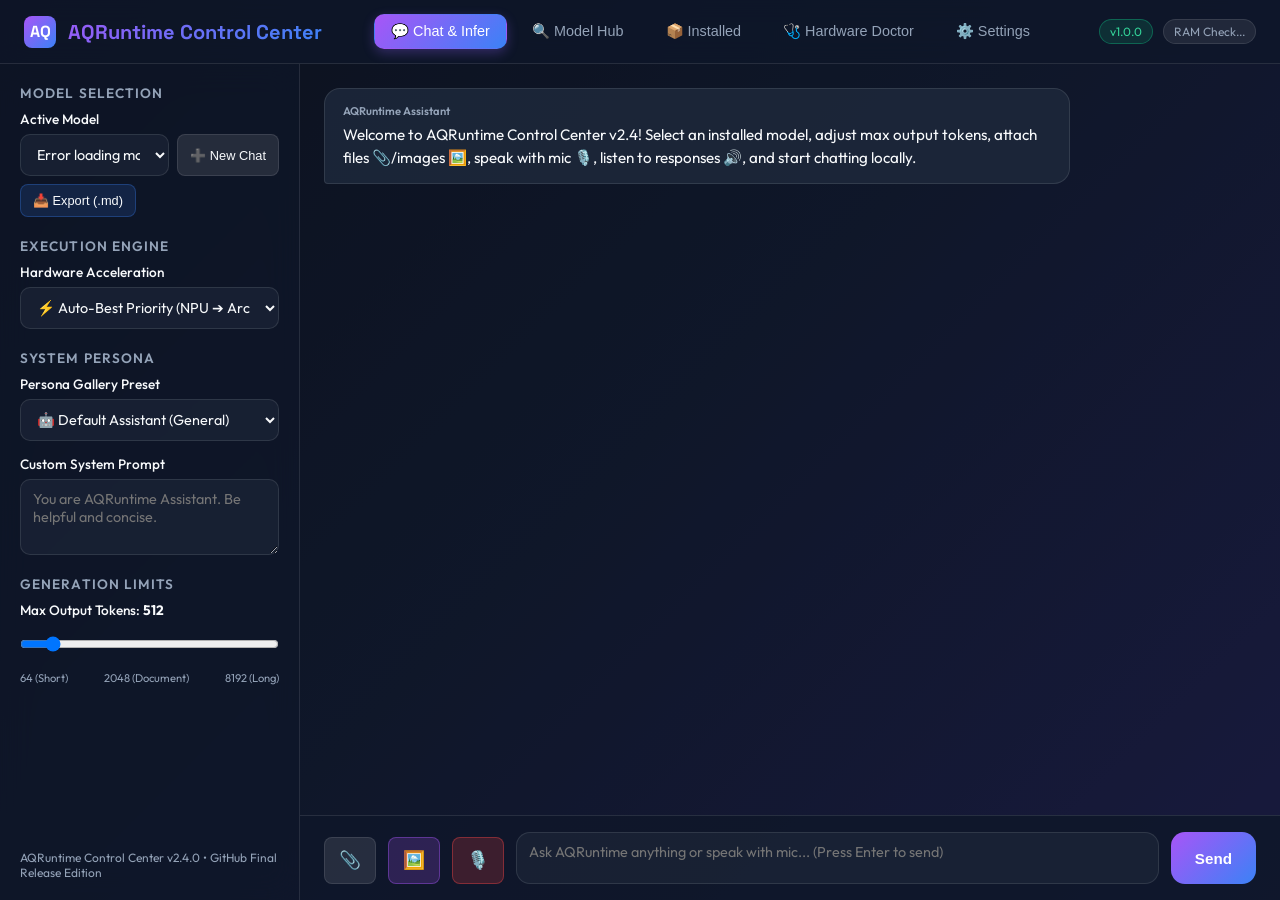
==== src/aqruntime/server/ui/index.html @ 5f4ec29d "AQRuntime v2.4.0 (GitHub Release Edition): Open-source local AI runtime engine" ====
<!DOCTYPE html>
<html lang="en">
<head>
  <meta charset="UTF-8">
  <meta name="viewport" content="width=device-width, initial-scale=1.0">
  <title>AQRuntime Control Center</title>
  <link rel="preconnect" href="https://fonts.googleapis.com">
  <link rel="preconnect" href="https://fonts.gstatic.com" crossorigin>
  <link href="https://fonts.googleapis.com/css2?family=Outfit:wght@300;400;500;600;700&family=Space+Grotesk:wght@500;700&display=swap" rel="stylesheet">
  <style>
    :root {
      --bg-gradient: linear-gradient(135deg, #090d16 0%, #0f172a 50%, #1e1b4b 100%);
      --glass-bg: rgba(15, 23, 42, 0.75);
      --glass-border: rgba(255, 255, 255, 0.1);
      --glass-hover: rgba(255, 255, 255, 0.15);
      --accent-purple: #8b5cf6;
      --accent-cyan: #06b6d4;
      --accent-gradient: linear-gradient(135deg, #a855f7 0%, #3b82f6 100%);
      --text-main: #f8fafc;
      --text-muted: #94a3b8;
      --user-msg-bg: linear-gradient(135deg, #4f46e5 0%, #7c3aed 100%);
      --bot-msg-bg: rgba(30, 41, 59, 0.85);
      --success-green: #10b981;
      --card-bg: rgba(30, 41, 59, 0.5);
    }

    * { box-sizing: border-box; margin: 0; padding: 0; }
    body {
      font-family: 'Outfit', sans-serif;
      background: var(--bg-gradient);
      color: var(--text-main);
      height: 100vh;
      display: flex;
      flex-direction: column;
      overflow: hidden;
    }

    /* Top Bar Header */
    header {
      height: 64px;
      padding: 0 24px;
      background: rgba(15, 23, 42, 0.85);
      backdrop-filter: blur(12px);
      border-bottom: 1px solid var(--glass-border);
      display: flex;
      align-items: center;
      justify-content: space-between;
      z-index: 100;
      flex-shrink: 0;
    }
    .brand {
      display: flex;
      align-items: center;
      gap: 12px;
      font-family: 'Space Grotesk', sans-serif;
      font-size: 1.25rem;
      font-weight: 700;
      background: var(--accent-gradient);
      -webkit-background-clip: text;
      -webkit-text-fill-color: transparent;
    }
    .brand-icon {
      width: 32px;
      height: 32px;
      background: var(--accent-gradient);
      border-radius: 8px;
      display: flex;
      align-items: center;
      justify-content: center;
      color: white;
      font-size: 16px;
      font-weight: bold;
      -webkit-text-fill-color: initial;
    }
    .nav-tabs {
      display: flex;
      gap: 8px;
    }
    .tab-btn {
      background: transparent;
      border: 1px solid transparent;
      color: var(--text-muted);
      padding: 8px 16px;
      border-radius: 10px;
      font-size: 0.9rem;
      font-weight: 500;
      cursor: pointer;
      transition: all 0.2s;
    }
    .tab-btn:hover {
      color: var(--text-main);
      background: rgba(255, 255, 255, 0.05);
    }
    .tab-btn.active {
      background: var(--accent-gradient);
      color: white;
      box-shadow: 0 4px 12px rgba(139, 92, 246, 0.3);
    }

    .header-badges {
      display: flex;
      align-items: center;
      gap: 10px;
    }
    .badge {
      font-size: 0.75rem;
      padding: 4px 10px;
      border-radius: 999px;
      background: rgba(255, 255, 255, 0.08);
      border: 1px solid var(--glass-border);
      color: var(--text-muted);
    }
    .badge-status {
      background: rgba(16, 185, 129, 0.15);
      border-color: rgba(16, 185, 129, 0.4);
      color: #34d399;
    }

    /* Main Container */
    .app-body {
      flex: 1 1 0;
      height: 0;
      min-height: 0;
      display: flex;
    }

    .tab-content {
      display: none;
      flex: 1 1 0;
      height: 100%;
      min-height: 0;
      width: 100%;
    }
    .tab-content.active {
      display: flex;
    }

    /* Tab 1: Chat Layout */
    .chat-layout {
      display: flex;
      width: 100%;
      height: 100%;
      min-height: 0;
    }
    aside {
      width: 300px;
      background: var(--glass-bg);
      backdrop-filter: blur(16px);
      border-right: 1px solid var(--glass-border);
      display: flex;
      flex-direction: column;
      gap: 20px;
      padding: 20px;
      overflow-y: auto;
      flex-shrink: 0;
    }
    .panel-title {
      font-size: 0.85rem;
      text-transform: uppercase;
      letter-spacing: 0.08em;
      color: var(--text-muted);
      font-weight: 600;
      margin-bottom: 8px;
    }
    .form-group {
      display: flex;
      flex-direction: column;
      gap: 6px;
    }
    label { font-size: 0.85rem; color: var(--text-main); font-weight: 500; }
    select, textarea, input {
      width: 100%;
      background: rgba(30, 41, 59, 0.6);
      border: 1px solid var(--glass-border);
      border-radius: 10px;
      padding: 10px 12px;
      color: var(--text-main);
      font-family: inherit;
      font-size: 0.9rem;
      outline: none;
      transition: all 0.2s;
    }
    select:focus, textarea:focus, input:focus {
      border-color: var(--accent-purple);
      box-shadow: 0 0 0 2px rgba(139, 92, 246, 0.25);
    }

    main {
      flex: 1 1 0;
      height: 100%;
      min-height: 0;
      display: flex;
      flex-direction: column;
      background: rgba(15, 23, 42, 0.4);
    }

    /* CRITICAL FIX FOR CHAT SCROLLING */
    .chat-messages {
      flex: 1 1 0;
      height: 0;
      min-height: 0;
      padding: 24px;
      overflow-y: auto;
      display: flex;
      flex-direction: column;
      gap: 16px;
    }
    .message {
      max-width: 80%;
      padding: 14px 18px;
      border-radius: 16px;
      line-height: 1.5;
      font-size: 0.95rem;
      animation: fadeIn 0.3s ease-out;
      word-break: break-word;
    }
    @keyframes fadeIn { from { opacity: 0; transform: translateY(6px); } to { opacity: 1; transform: translateY(0); } }
    .message.user {
      align-self: flex-end;
      background: var(--user-msg-bg);
      color: white;
      border-bottom-right-radius: 4px;
    }
    .message.assistant {
      align-self: flex-start;
      background: var(--bot-msg-bg);
      border: 1px solid var(--glass-border);
      border-bottom-left-radius: 4px;
    }
    .message-meta {
      font-size: 0.7rem;
      color: var(--text-muted);
      margin-bottom: 4px;
      font-weight: 600;
    }

    .chat-input-area {
      padding: 16px 24px;
      background: rgba(15, 23, 42, 0.85);
      border-top: 1px solid var(--glass-border);
      display: flex;
      gap: 12px;
      align-items: flex-end;
      flex-shrink: 0;
    }
    .chat-input-area textarea {
      resize: none;
      height: 52px;
      border-radius: 14px;
    }
    .btn-send {
      height: 52px;
      padding: 0 24px;
      background: var(--accent-gradient);
      border: none;
      border-radius: 14px;
      color: white;
      font-weight: 600;
      font-size: 0.95rem;
      cursor: pointer;
      transition: transform 0.15s, opacity 0.15s;
    }
    .btn-send:hover { opacity: 0.9; transform: translateY(-1px); }
    .btn-send:disabled { opacity: 0.5; cursor: not-allowed; }

    /* Generic Tab View Container */
    .view-container {
      flex: 1;
      padding: 28px;
      overflow-y: auto;
      display: flex;
      flex-direction: column;
      gap: 20px;
    }
    .view-title {
      font-size: 1.4rem;
      font-weight: 700;
      font-family: 'Space Grotesk', sans-serif;
    }
    .view-subtitle {
      font-size: 0.9rem;
      color: var(--text-muted);
    }

    /* Grid Layouts */
    .cards-grid {
      display: grid;
      grid-template-columns: repeat(auto-fill, minmax(320px, 1fr));
      gap: 16px;
    }
    .card {
      background: var(--card-bg);
      border: 1px solid var(--glass-border);
      border-radius: 14px;
      padding: 18px;
      display: flex;
      flex-direction: column;
      gap: 10px;
    }
    .card-title {
      font-size: 1.05rem;
      font-weight: 600;
      color: var(--text-main);
    }
    .card-desc {
      font-size: 0.85rem;
      color: var(--text-muted);
      line-height: 1.4;
    }
    .card-meta {
      display: flex;
      justify-content: space-between;
      align-items: center;
      margin-top: auto;
      font-size: 0.8rem;
    }
    .btn-action {
      background: rgba(255, 255, 255, 0.1);
      border: 1px solid var(--glass-border);
      color: var(--text-main);
      padding: 8px 14px;
      border-radius: 8px;
      cursor: pointer;
      font-size: 0.85rem;
      font-weight: 500;
      transition: all 0.2s;
    }
    .btn-action:hover {
      background: var(--accent-gradient);
      color: white;
    }
    .btn-danger {
      background: rgba(244, 63, 94, 0.15);
      border-color: rgba(244, 63, 94, 0.3);
      color: #f43f5e;
    }
    .btn-danger:hover {
      background: #f43f5e;
      color: white;
    }

    .typing-indicator {
      display: none;
      align-self: flex-start;
      font-size: 0.85rem;
      color: var(--text-muted);
      padding: 8px 12px;
    }
  </style>
</head>
<body>
  <header>
    <div class="brand">
      <div class="brand-icon">AQ</div>
      <span>AQRuntime Control Center</span>
    </div>

    <div class="nav-tabs">
      <button class="tab-btn active" onclick="switchTab('chat')">💬 Chat & Infer</button>
      <button class="tab-btn" onclick="switchTab('hub')">🔍 Model Hub</button>
      <button class="tab-btn" onclick="switchTab('installed')">📦 Installed</button>
      <button class="tab-btn" onclick="switchTab('doctor')">🩺 Hardware Doctor</button>
      <button class="tab-btn" onclick="switchTab('settings')">⚙️ Settings</button>
    </div>

    <div class="header-badges">
      <span class="badge badge-status">v1.0.0</span>
      <span class="badge" id="hw-badge">RAM Check...</span>
    </div>
  </header>

  <div class="app-body">
    <!-- TAB 1: CHAT -->
    <div class="tab-content active" id="tab-chat">
      <div class="chat-layout">
        <aside>
          <div>
            <div class="panel-title">Model Selection</div>
            <div class="form-group">
              <label for="model-select">Active Model</label>
              <div style="display: flex; gap: 8px; flex-wrap: wrap;">
                <select id="model-select" style="flex: 1; min-width: 140px;">
                  <option value="">Loading installed models...</option>
                </select>
                <button class="btn-action" style="padding: 8px 12px; font-size: 0.8rem;" title="Start Fresh Chat" onclick="startNewChat()">➕ New Chat</button>
                <button class="btn-action" style="padding: 8px 12px; font-size: 0.8rem; background: rgba(59, 130, 246, 0.15); border-color: rgba(59,130,246,0.3);" title="Export Chat to Markdown" onclick="exportChatMarkdown()">📥 Export (.md)</button>
              </div>
            </div>
          </div>

          <div>
            <div class="panel-title">Execution Engine</div>
            <div class="form-group">
              <label for="runtime-select">Hardware Acceleration</label>
              <select id="runtime-select">
                <option value="auto">⚡ Auto-Best Priority (NPU ➔ Arc ➔ CPU)</option>
                <option value="intel_openvino">⚡ Intel NPU / Intel Arc (OpenVINO)</option>
                <option value="directml">🎮 DirectML (Windows DirectX 12)</option>
                <option value="cuda">🚀 NVIDIA CUDA GPU</option>
                <option value="cpu">💻 CPU Engine Only</option>
                <option value="cloud_openai">☁️ Cloud OpenAI Fallback</option>
              </select>
            </div>
          </div>

          <div>
            <div class="panel-title">System Persona</div>
            <div class="form-group">
              <label for="persona-preset">Persona Gallery Preset</label>
              <select id="persona-preset" style="margin-bottom: 8px;" onchange="applyPersonaPreset()">
                <option value="default">🤖 Default Assistant (General)</option>
                <option value="python">🐍 Python Coding Expert</option>
                <option value="translator">🌐 Indonesian Translator</option>
                <option value="editor">📝 Technical Content Editor</option>
                <option value="scholar">🔬 Physics & Science Scholar</option>
              </select>
              <label for="system-prompt">Custom System Prompt</label>
              <textarea id="system-prompt" rows="3" placeholder="You are AQRuntime Assistant. Be helpful and concise."></textarea>
            </div>
          </div>

          <div>
            <div class="panel-title">Generation Limits</div>
            <div class="form-group">
              <label for="max-tokens-slider">Max Output Tokens: <span id="max-tokens-val" style="color: var(--primary-light); font-weight: bold;">512</span></label>
              <input type="range" id="max-tokens-slider" min="64" max="8192" step="64" value="512" style="width: 100%; accent-color: var(--primary-color);" oninput="document.getElementById('max-tokens-val').innerText = this.value">
              <div style="display: flex; justify-content: space-between; font-size: 0.7rem; color: var(--text-muted); margin-top: 2px;">
                <span>64 (Short)</span>
                <span>2048 (Document)</span>
                <span>8192 (Long)</span>
              </div>
            </div>
          </div>

          <div style="margin-top: auto; font-size: 0.75rem; color: var(--text-muted);">
            AQRuntime Control Center v2.4.0 &bull; GitHub Final Release Edition
          </div>
        </aside>

        <main>
          <div class="chat-messages" id="chat-messages">
            <div class="message assistant">
              <div class="message-meta">AQRuntime Assistant</div>
              Welcome to AQRuntime Control Center v2.4! Select an installed model, adjust max output tokens, attach files 📎/images 🖼️, speak with mic 🎙️, listen to responses 🔊, and start chatting locally.
            </div>
          </div>
          <div class="typing-indicator" id="typing-indicator">Model is thinking...</div>

          <div id="file-attachment-preview" style="display: none; padding: 6px 12px; font-size: 0.8rem; background: rgba(59, 130, 246, 0.1); border: 1px dashed rgba(59, 130, 246, 0.3); border-radius: 6px; margin-bottom: 8px; color: var(--primary-light);">
            📎 <span id="file-attachment-name"></span>
            <button onclick="clearFileAttachment()" style="background: transparent; border: none; color: #ef4444; margin-left: 8px; cursor: pointer; font-weight: bold;">✕</button>
          </div>

          <div id="image-attachment-preview" style="display: none; padding: 8px 12px; font-size: 0.8rem; background: rgba(168, 85, 247, 0.1); border: 1px dashed rgba(168, 85, 247, 0.4); border-radius: 6px; margin-bottom: 8px; color: #c084fc; align-items: center; gap: 10px;">
            🖼️ <img id="image-preview-thumb" style="max-height: 48px; border-radius: 4px; border: 1px solid rgba(255,255,255,0.2);">
            <span id="image-attachment-name"></span>
            <button onclick="clearImageAttachment()" style="background: transparent; border: none; color: #ef4444; margin-left: auto; cursor: pointer; font-weight: bold; font-size: 1rem;">✕</button>
          </div>

          <div class="chat-input-area">
            <input type="file" id="file-input" style="display: none;" onchange="handleFileSelected(event)" accept=".txt,.py,.json,.md,.log,.csv,.c,.cpp,.h">
            <input type="file" id="image-input" style="display: none;" onchange="handleImageSelected(event)" accept="image/*">
            <button class="btn-action" style="padding: 12px 14px; font-size: 1.1rem;" title="Attach Code/Text File" onclick="document.getElementById('file-input').click()">📎</button>
            <button class="btn-action" style="padding: 12px 14px; font-size: 1.1rem; background: rgba(168,85,247,0.2); border-color: rgba(168,85,247,0.4);" title="Attach Image for Vision AI" onclick="document.getElementById('image-input').click()">🖼️</button>
            <button class="btn-action" id="btn-mic" style="padding: 12px 14px; font-size: 1.1rem; background: rgba(239,68,68,0.2); border-color: rgba(239,68,68,0.4);" title="Record Voice with Microphone" onclick="toggleVoiceRecording()">🎙️</button>
            <textarea id="user-input" placeholder="Ask AQRuntime anything or speak with mic... (Press Enter to send)"></textarea>
            <button class="btn-send" id="btn-send">Send</button>
          </div>
        </main>
      </div>
    </div>

    <!-- TAB 2: MODEL HUB -->
    <div class="tab-content" id="tab-hub">
      <div class="view-container">
        <div>
          <div class="view-title">🔍 Model Hub & Discovery</div>
          <div class="view-subtitle">Browse online models, check hardware compatibility, and download with 1-Click.</div>
        </div>
        <div style="display: flex; gap: 12px; align-items: center; flex-wrap: wrap;">
          <input type="text" id="hub-search" placeholder="Search models (e.g. gguf, nvidia, vision, audio, whisper)..." style="max-width: 360px;">
          <button class="btn-action" onclick="loadHubModels()">Search</button>
          <button class="btn-action" style="background: rgba(168,85,247,0.2); border: 1px solid #a855f7;" onclick="filterHub('gguf')">💜 GGUF 4-Bit</button>
          <button class="btn-action" style="background: rgba(34,197,94,0.2); border: 1px solid #22c55e;" onclick="filterHub('nvidia')">💚 NVIDIA Open Models</button>
          <button class="btn-action" style="background: rgba(59,130,246,0.2); border: 1px solid #3b82f6;" onclick="filterHub('vision')">👁️ Vision Models</button>
          <button class="btn-action" style="background: rgba(245,158,11,0.2); border: 1px solid #f59e0b;" onclick="filterHub('audio')">🎙️ Audio Models</button>
        </div>
        <div class="cards-grid" id="hub-grid">
          <div>Loading discovery catalog...</div>
        </div>
      </div>
    </div>

    <!-- TAB 3: INSTALLED MODELS -->
    <div class="tab-content" id="tab-installed">
      <div class="view-container">
        <div>
          <div class="view-title">📦 Installed Local Models</div>
          <div class="view-subtitle">Manage models stored on your local disk.</div>
        </div>
        <div class="cards-grid" id="installed-grid">
          <div>Loading installed models...</div>
        </div>
      </div>
    </div>

    <!-- TAB 4: HARDWARE DOCTOR -->
    <div class="tab-content" id="tab-doctor">
      <div class="view-container">
        <div>
          <div class="view-title">🩺 Hardware Diagnostic Doctor</div>
          <div class="view-subtitle">Hardware specification report and safe parameter capacity thresholds.</div>
        </div>
        <div class="cards-grid" id="doctor-grid">
          <div>Loading hardware diagnostics...</div>
        </div>
      </div>
    </div>

    <!-- TAB 5: SETTINGS & AUTH -->
    <div class="tab-content" id="tab-settings">
      <div class="view-container">
        <div>
          <div class="view-title">⚙️ Settings & Hugging Face Authentication</div>
          <div class="view-subtitle">Manage API tokens for Gated Models and saved memory sessions.</div>
        </div>
        <div class="card" style="max-width: 500px;">
          <div class="card-title">Hugging Face User Access Token (`aq login`)</div>
          <div class="card-desc">Required to download Gated models like Meta Llama 3.2.</div>
          <div class="form-group" style="margin-top: 10px;">
            <input type="password" id="hf-token-input" placeholder="hf_xxxxxxxxxxxxxxxxxxxx">
            <button class="btn-action" style="margin-top: 8px;" onclick="saveToken()">Save Token</button>
          </div>
        </div>

        <div>
          <div class="view-title" style="font-size: 1.1rem; margin-bottom: 8px;">Saved Conversation Memories</div>
          <div class="cards-grid" id="memory-grid">
            <div>Loading memories...</div>
          </div>
        </div>
      </div>
    </div>
  </div>

  <script>
    const modelSelect = document.getElementById('model-select');
    const systemPromptInput = document.getElementById('system-prompt');
    const chatMessages = document.getElementById('chat-messages');
    const userInput = document.getElementById('user-input');
    const btnSend = document.getElementById('btn-send');
    const typingIndicator = document.getElementById('typing-indicator');
    const hwBadge = document.getElementById('hw-badge');
    const hubGrid = document.getElementById('hub-grid');
    const installedGrid = document.getElementById('installed-grid');
    const doctorGrid = document.getElementById('doctor-grid');
    const memoryGrid = document.getElementById('memory-grid');
    const hubSearch = document.getElementById('hub-search');

    function switchTab(tabName) {
      document.querySelectorAll('.tab-btn').forEach(btn => btn.classList.remove('active'));
      document.querySelectorAll('.tab-content').forEach(c => c.classList.remove('active'));
      event.target.classList.add('active');
      document.getElementById(`tab-${tabName}`).classList.add('active');

      if (tabName === 'hub') loadHubModels();
      if (tabName === 'installed') loadInstalledModelsView();
      if (tabName === 'doctor') loadDoctorView();
      if (tabName === 'settings') loadSettingsView();
    }

    async function init() {
      await loadModels();
      await loadHardwareDoctor();
    }

    let previousModel = '';
    let pendingModelSwitch = null;

    async function loadSessionHistory(modelName) {
      if (!modelName) return;
      try {
        const res = await fetch(`/api/memory/session?name=${encodeURIComponent(modelName)}`);
        const data = await res.json();
        chatMessages.innerHTML = `
          <div class="message assistant">
            <div class="message-meta">AQRuntime Assistant</div>
            <div>Welcome to AQRuntime Control Center! Active Model: <b>${modelName}</b>.</div>
          </div>
        `;
        if (data.messages && data.messages.length > 0) {
          data.messages.forEach(m => {
            if (m.role === 'user' || m.role === 'assistant') {
              appendMessage(m.role, m.content);
            }
          });
        }
      } catch (err) {}
    }

    async function startNewChat() {
      const selectedModel = modelSelect.value;
      if (!selectedModel) return;
      if (confirm(`Mulai percakapan baru untuk model ${selectedModel}? Memori percakapan sebelumnya akan dibersihkan.`)) {
        await fetch('/api/memory/clear', {
          method: 'POST',
          headers: { 'Content-Type': 'application/json' },
          body: JSON.stringify({ session: selectedModel })
        });
        await loadSessionHistory(selectedModel);
      }
    }

    function onModelSelectChange() {
      const newModel = modelSelect.value;
      if (!newModel || newModel === previousModel) return;
      const currentMessagesCount = chatMessages.querySelectorAll('.message').length;
      if (previousModel && currentMessagesCount > 1) {
        pendingModelSwitch = { source: previousModel, target: newModel };
        document.getElementById('switch-modal-title').textContent = `Pindah Model: ${previousModel} ➔ ${newModel}`;
        document.getElementById('model-switch-modal').style.display = 'flex';
      } else {
        previousModel = newModel;
        loadSessionHistory(newModel);
      }
    }

    async function executeTransferTopic() {
      if (!pendingModelSwitch) return;
      document.getElementById('model-switch-modal').style.display = 'none';
      const { source, target } = pendingModelSwitch;
      try {
        await fetch('/api/memory/copy', {
          method: 'POST',
          headers: { 'Content-Type': 'application/json' },
          body: JSON.stringify({ source, target })
        });
      } catch (err) {}
      previousModel = target;
      await loadSessionHistory(target);
      pendingModelSwitch = null;
    }

    async function executeStartFreshChat() {
      if (!pendingModelSwitch) return;
      document.getElementById('model-switch-modal').style.display = 'none';
      const { target } = pendingModelSwitch;
      previousModel = target;
      await loadSessionHistory(target);
      pendingModelSwitch = null;
    }

    async function loadModels() {
      try {
        const res = await fetch('/v1/models');
        const data = await res.json();
        modelSelect.innerHTML = '';
        if (!data.data || data.data.length === 0) {
          modelSelect.innerHTML = '<option value="">No installed models</option>';
          return;
        }
        data.data.forEach(m => {
          const opt = document.createElement('option');
          opt.value = m.id;
          opt.textContent = m.id;
          modelSelect.appendChild(opt);
        });
        modelSelect.onchange = onModelSelectChange;
        if (modelSelect.value) {
          previousModel = modelSelect.value;
          await loadSessionHistory(previousModel);
        }
      } catch (err) {
        modelSelect.innerHTML = '<option value="">Error loading models</option>';
      }
    }

    async function loadHardwareDoctor() {
      try {
        const res = await fetch('/api/doctor');
        const data = await res.json();
        if (data.hardware) {
          hwBadge.textContent = `RAM: ${data.hardware.total_ram_gb.toFixed(1)} GB (${data.status})`;
        }
      } catch (err) {}
    }

    let attachedFileContent = null;
    let attachedFileName = null;
    let attachedImageBase64 = null;
    let attachedImageName = null;

    function handleImageSelected(event) {
      const file = event.target.files[0];
      if (!file) return;
      attachedImageName = file.name;
      const reader = new FileReader();
      reader.onload = function(e) {
        attachedImageBase64 = e.target.result;
        document.getElementById('image-preview-thumb').src = e.target.result;
        document.getElementById('image-attachment-name').innerText = `${file.name} (${(file.size / 1024).toFixed(1)} KB)`;
        document.getElementById('image-attachment-preview').style.display = 'flex';
      };
      reader.readAsDataURL(file);
    }

    function clearImageAttachment() {
      attachedImageBase64 = null;
      attachedImageName = null;
      document.getElementById('image-input').value = '';
      document.getElementById('image-attachment-preview').style.display = 'none';
    }

    function handleFileSelected(event) {
      const file = event.target.files[0];
      if (!file) return;

      const ext = file.name.split('.').pop().toLowerCase();
      if (['docx', 'doc', 'pdf', 'zip', 'exe', 'png', 'jpg', 'jpeg', 'xlsx'].includes(ext)) {
        alert(`⚠️ Berkas '${file.name}' adalah berkas biner/dokumen terkompresi (.${ext}).\n\nFitur attachment saat ini dirancang untuk membaca Berkas Teks Polos (.txt, .md, .py, .json, .csv, .log).\n\n👉 Solusi: Silakan simpan berkas Word Anda sebagai 'Plain Text (.txt)' atau 'Markdown (.md)' sebelum melampirkannya.`);
        clearFileAttachment();
        return;
      }

      attachedFileName = file.name;
      const reader = new FileReader();
      reader.onload = function(e) {
        let text = e.target.result || '';
        if (text.startsWith('PK\x03\x04') || /[\x00-\x08\x0E-\x1F]/.test(text.substring(0, 100))) {
          alert(`⚠️ Berkas '${file.name}' terdeteksi berisi data biner terkompresi.\n\nSilakan gunakan berkas Teks Polos (.txt, .md, .py, .json, .csv, .log).`);
          clearFileAttachment();
          return;
        }

        const MAX_ATTACHMENT_CHARS = 4500;
        if (text.length > MAX_ATTACHMENT_CHARS) {
          text = text.substring(0, MAX_ATTACHMENT_CHARS) + `\n\n[⚠️ Catatan: Lampiran dipotong otomatis pada ${MAX_ATTACHMENT_CHARS} karakter agar aman dari batas Context Window 2048 token]`;
        }

        attachedFileContent = text;
        document.getElementById('file-attachment-name').innerText = `${file.name} (${(file.size / 1024).toFixed(1)} KB)`;
        document.getElementById('file-attachment-preview').style.display = 'block';
      };
      reader.readAsText(file);
    }

    function clearFileAttachment() {
      attachedFileContent = null;
      attachedFileName = null;
      document.getElementById('file-input').value = '';
      document.getElementById('file-attachment-preview').style.display = 'none';
    }

    function applyPersonaPreset() {
      const preset = document.getElementById('persona-preset').value;
      const sysArea = document.getElementById('system-prompt');
      const presets = {
        default: "You are AQRuntime Assistant. Be helpful, truthful, concise, and conversational. Answer directly in the user's language.",
        python: "You are an expert Python Software Engineer. Write clean, modular, highly-performant Python 3.12 code with complete type hints and docstrings.",
        translator: "You are a professional linguist and translator into natural, fluent Bahasa Indonesia. Translate texts accurately while maintaining original tone.",
        editor: "You are a professional technical editor. Refine, polish, and structure technical manuscripts for high clarity and conciseness.",
        scholar: "You are a distinguished research scholar in physics, computer science, and AI runtime engineering."
      };
      sysArea.value = presets[preset] || presets.default;
    }

    function exportChatMarkdown() {
      const messages = document.querySelectorAll('#chat-messages .message');
      if (!messages || messages.length === 0) return;
      let md = `# AQRuntime Chat Export - ${new Date().toLocaleString()}\n\n`;
      messages.forEach(msg => {
        const meta = msg.querySelector('.message-meta') ? msg.querySelector('.message-meta').innerText : 'Role';
        const text = msg.innerText.replace(meta, '').trim();
        md += `### ${meta}\n${text}\n\n---\n\n`;
      });
      const blob = new Blob([md], { type: 'text/markdown' });
      const a = document.createElement('a');
      a.href = URL.createObjectURL(blob);
      a.download = `AQRuntime_Chat_${Date.now()}.md`;
      a.click();
    }

    let isRecording = false;
    let speechRecognition = null;

    function toggleVoiceRecording() {
      const btnMic = document.getElementById('btn-mic');
      const SpeechRecognition = window.SpeechRecognition || window.webkitSpeechRecognition;

      if (!SpeechRecognition) {
        alert("⚠️ Peramban Anda tidak mendukung Web Speech Recognition API. Gunakan Chrome, Edge, atau Safari modern.");
        return;
      }

      if (!isRecording) {
        speechRecognition = new SpeechRecognition();
        speechRecognition.lang = 'id-ID';
        speechRecognition.interimResults = true;
        speechRecognition.continuous = false;

        speechRecognition.onstart = function() {
          isRecording = true;
          btnMic.innerText = '🔴 Recording...';
          btnMic.style.background = 'rgba(239, 68, 68, 0.8)';
          btnMic.style.color = '#ffffff';
        };

        speechRecognition.onresult = function(event) {
          const transcript = Array.from(event.results)
            .map(result => result[0].transcript)
            .join('');
          document.getElementById('user-input').value = transcript;
        };

        speechRecognition.onerror = function(event) {
          stopVoiceRecording();
        };

        speechRecognition.onend = function() {
          stopVoiceRecording();
        };

        speechRecognition.start();
      } else {
        stopVoiceRecording();
      }
    }

    function stopVoiceRecording() {
      isRecording = false;
      const btnMic = document.getElementById('btn-mic');
      if (btnMic) {
        btnMic.innerText = '🎙️';
        btnMic.style.background = 'rgba(239,68,68,0.2)';
        btnMic.style.color = '';
      }
      if (speechRecognition) {
        try { speechRecognition.stop(); } catch(e){}
      }
    }

    function readAloudText(text) {
      if (!('speechSynthesis' in window)) {
        alert("⚠️ Peramban Anda tidak mendukung Web Speech Synthesis.");
        return;
      }
      window.speechSynthesis.cancel();
      const utterance = new SpeechSynthesisUtterance(text);
      utterance.lang = 'id-ID';
      utterance.rate = 1.0;
      window.speechSynthesis.speak(utterance);
    }

    function appendMessage(role, text, telemetry = null, imageBase64 = null) {
      const msg = document.createElement('div');
      msg.className = `message ${role}`;
      let badgeHtml = '';
      let ttsBtnHtml = '';
      if (role === 'assistant') {
        const cleanText = text.replace(/'/g, "\\'").replace(/"/g, '&quot;').replace(/\n/g, ' ');
        ttsBtnHtml = `<button onclick="readAloudText('${cleanText}')" style="background: rgba(245,158,11,0.15); border: 1px solid rgba(245,158,11,0.4); border-radius: 4px; color: #fbbf24; font-size: 0.72rem; padding: 2px 8px; cursor: pointer;" title="Read response aloud with voice">🔊 Read Aloud</button>`;
      }
      if (role === 'assistant' && telemetry) {
        badgeHtml = `<div style="font-size: 0.72rem; margin-top: 8px; padding-top: 4px; border-top: 1px solid rgba(255,255,255,0.08); color: var(--primary-light); display: flex; align-items: center; justify-content: space-between;"><span>⚡ ${telemetry.tokens_per_second || 0} tok/s &bull; ${telemetry.latency_seconds || 0}s latency &bull; ~2.1 GB RAM</span>${ttsBtnHtml}</div>`;
      } else if (role === 'assistant') {
        badgeHtml = `<div style="margin-top: 8px; display: flex; justify-content: flex-end;">${ttsBtnHtml}</div>`;
      }
      let imgHtml = '';
      if (imageBase64) {
        imgHtml = `<div style="margin-bottom: 8px;"><img src="${imageBase64}" style="max-height: 160px; border-radius: 6px; border: 1px solid rgba(255,255,255,0.2);"></div>`;
      }
      msg.innerHTML = `
        <div class="message-meta">${role === 'user' ? 'You' : 'AQRuntime Assistant'}</div>
        ${imgHtml}
        <div>${text.replace(/\n/g, '<br>')}</div>
        ${badgeHtml}
      `;
      chatMessages.appendChild(msg);
      chatMessages.scrollTop = chatMessages.scrollHeight;
    }

    async function sendMessage() {
      let text = userInput.value.trim();
      const selectedModel = modelSelect.value;
      if (!text && !attachedFileContent && !attachedImageBase64) return;
      if (!selectedModel) return;

      const sendingImage = attachedImageBase64;
      if (attachedFileContent) {
        text = `[Attached File: ${attachedFileName}]\n\`\`\`\n${attachedFileContent}\n\`\`\`\n\n${text}`;
      }

      appendMessage('user', text || "Jelaskan gambar ini", null, sendingImage);
      userInput.value = '';
      clearFileAttachment();
      clearImageAttachment();
      btnSend.disabled = true;
      typingIndicator.style.display = 'block';

      let msgContentPayload = text;
      if (sendingImage) {
        msgContentPayload = [
          { type: "text", text: text || "Jelaskan gambar ini" },
          { type: "image_url", image_url: { url: sendingImage } }
        ];
      }

      const maxTokens = parseInt(document.getElementById('max-tokens-slider').value) || 512;

      try {
        const res = await fetch('/v1/chat/completions', {
          method: 'POST',
          headers: { 'Content-Type': 'application/json' },
          body: JSON.stringify({
            model: selectedModel,
            runtime: document.getElementById('runtime-select').value,
            max_tokens: maxTokens,
            messages: [{ role: 'user', content: msgContentPayload }]
          })
        });
        const data = await res.json();
        typingIndicator.style.display = 'none';
        btnSend.disabled = false;

        if (data.choices && data.choices[0]) {
          appendMessage('assistant', data.choices[0].message.content, data.performance);
        } else if (data.error) {
          appendMessage('assistant', `[Error]: ${data.error}`);
        }
      } catch (err) {
        typingIndicator.style.display = 'none';
        btnSend.disabled = false;
        appendMessage('assistant', `[Error]: Failed to communicate with AQRuntime API.`);
      }
    }

    async function loadHubModels() {
      const query = hubSearch.value.trim();
      hubGrid.innerHTML = '<div>Fetching models...</div>';
      try {
        const res = await fetch(`/api/discover?q=${encodeURIComponent(query)}`);
        const data = await res.json();
        hubGrid.innerHTML = '';
        if (!data.models || data.models.length === 0) {
          hubGrid.innerHTML = '<div>No models found.</div>';
          return;
        }
        data.models.forEach(m => {
          const card = document.createElement('div');
          card.className = 'card';
          const isGguof = m.format === 'gguf' || m.repo_id.toLowerCase().includes('gguf');
          let quantTag = '[GGUF Q4_K_M]';
          if (m.repo_id.toLowerCase().includes('q5_k_m')) quantTag = '[GGUF Q5_K_M]';
          else if (m.repo_id.toLowerCase().includes('q8_0')) quantTag = '[GGUF Q8_0]';
          else if (m.format === 'vision') quantTag = '[VISION FP16]';
          else if (m.format === 'audio') quantTag = '[AUDIO FP16]';
          const badgeGguof = isGguof ? `<span class="badge" style="color: #c084fc;">${quantTag}</span>` : (m.format === 'vision' ? `<span class="badge" style="color: #3b82f6;">${quantTag}</span>` : (m.format === 'audio' ? `<span class="badge" style="color: #f59e0b;">${quantTag}</span>` : ''));
          const badgeGated = m.is_gated ? '<span class="badge" style="color: #f43f5e;">[GATED]</span>' : '';
          card.innerHTML = `
            <div class="card-title">${m.name} ${badgeGguof} ${badgeGated}</div>
            <div class="card-desc">${m.description}</div>
            <div class="card-meta">
              <span>${m.param_size_b}B params | RAM: ~${m.est_ram_gb} GB</span>
              <button class="btn-action" onclick="pullModel('${m.repo_id}')">1-Click Pull</button>
            </div>
          `;
          hubGrid.appendChild(card);
        });
      } catch (err) {
        hubGrid.innerHTML = '<div>Failed to load hub catalog.</div>';
      }
    }

    let activeInspectRepo = null;

    async function pullModel(repoId) {
      activeInspectRepo = repoId;
      try {
        const res = await fetch('/api/pull/inspect', {
          method: 'POST',
          headers: { 'Content-Type': 'application/json' },
          body: JSON.stringify({ repository: repoId })
        });
        const data = await res.json();
        
        if (data.is_installed) {
          alert(`Model '${data.model_name}' (repository: ${repoId}) is ALREADY fully installed 100% and ready to use!`);
          return;
        }

        if (data.is_partial) {
          document.getElementById('modal-repo-title').textContent = `Partial Download Detected for ${repoId}`;
          document.getElementById('modal-repo-subtitle').textContent = `Found ${data.cached_gb} GB cached on local disk (~${data.percentage}% complete). Choose how to proceed:`;
          document.getElementById('modal-progress-fill').style.width = `${data.percentage}%`;
          document.getElementById('smart-pull-modal').style.display = 'flex';
          return;
        }

        if (confirm(`Start download for '${repoId}'?`)) {
          executeResumePull();
        }
      } catch (err) {
        alert('Failed to inspect model state.');
      }
    }

    function closeSmartModal() {
      document.getElementById('smart-pull-modal').style.display = 'none';
    }

    function filterHub(keyword) {
      hubSearch.value = keyword;
      loadHubModels();
    }

    async function executeResumePull() {
      closeSmartModal();
      if (!activeInspectRepo) return;
      try {
        const res = await fetch('/api/pull', {
          method: 'POST',
          headers: { 'Content-Type': 'application/json' },
          body: JSON.stringify({ repository: activeInspectRepo })
        });
        if (res.status === 202 || res.ok) {
          alert(`⏳ Pengunduhan Sedang Berjalan di Latar Belakang!\n\nProgres detail dapat dipantau di bilah kemajuan Web GUI ini atau di jendela Command Line / Terminal Anda.`);
          pollPullStatus();
        } else {
          alert('Failed to start download.');
        }
      } catch (err) {
        alert('Failed to connect to server.');
      }
    }

    async function executeResetPull() {
      if (!activeInspectRepo) return;
      if (!confirm(`Apakah Anda yakin ingin MENGHAPUS CACHE data yang sudah ada dan mengunduh ulang '${activeInspectRepo}' dari 0%?`)) return;
      closeSmartModal();
      try {
        const res = await fetch('/api/pull/reset', {
          method: 'POST',
          headers: { 'Content-Type': 'application/json' },
          body: JSON.stringify({ repository: activeInspectRepo })
        });
        if (res.status === 202 || res.ok) {
          alert(`⏳ Pengunduhan Reset Sedang Berjalan di Latar Belakang!\n\nProgres detail dapat dipantau di bilah kemajuan Web GUI ini atau di jendela Command Line / Terminal Anda.`);
          pollPullStatus();
        } else {
          alert('Failed to start reset download.');
        }
      } catch (err) {
        alert('Failed to connect to server.');
      }
    }

    let wakeLockSentinel = null;
    async function requestWakeLock() {
      try {
        if ('wakeLock' in navigator && !wakeLockSentinel) {
          wakeLockSentinel = await navigator.wakeLock.request('screen');
        }
      } catch (e) {}
    }

    function releaseWakeLock() {
      if (wakeLockSentinel) {
        wakeLockSentinel.release().catch(() => {});
        wakeLockSentinel = null;
      }
    }

    let pollTimer = null;
    function pollPullStatus() {
      if (pollTimer) clearInterval(pollTimer);
      requestWakeLock();
      pollTimer = setInterval(async () => {
        try {
          const res = await fetch('/api/pull/status');
          const data = await res.json();
          if (data.status === 'downloading') {
            const lockBadge = data.sleep_lock_active ? ' 🛡️ Sleep Lock Active' : '';
            hwBadge.textContent = `Downloading ${data.repository}...${lockBadge}`;
          } else if (data.status === 'completed') {
            clearInterval(pollTimer);
            releaseWakeLock();
            hwBadge.textContent = `RAM: Ready`;
            alert(`🎉 Model '${data.model}' BERHASIL DIUNDUH 100%!\n\nModel telah ditambahkan ke daftar terinstal dan otomatis diaktifkan untuk obrolan.`);
            await loadModels();
            await loadHardwareDoctor();
            if (data.model) {
              modelSelect.value = data.model;
              previousModel = data.model;
              await loadSessionHistory(data.model);
              // AUTO SWITCH TO CHAT & INFER TAB
              document.querySelectorAll('.tab-btn')[0].click();
            }
          } else if (data.status === 'failed') {
            clearInterval(pollTimer);
            releaseWakeLock();
            hwBadge.textContent = `RAM: Ready`;
            alert(`Download failed: ${data.error}`);
          }
        } catch (err) {}
      }, 2000);
    }

    async function loadInstalledModelsView() {
      installedGrid.innerHTML = '<div>Loading installed models...</div>';
      try {
        const res = await fetch('/v1/models');
        const data = await res.json();
        installedGrid.innerHTML = '';
        if (!data.data || data.data.length === 0) {
          installedGrid.innerHTML = '<div>No models installed locally.</div>';
          return;
        }
        data.data.forEach(m => {
          const card = document.createElement('div');
          card.className = 'card';
          card.innerHTML = `
            <div class="card-title">${m.id}</div>
            <div class="card-desc">Locally stored AI model weights.</div>
            <div class="card-meta">
              <span>Installed</span>
              <button class="btn-action btn-danger" onclick="removeModel('${m.id}')">Delete Model</button>
            </div>
          `;
          installedGrid.appendChild(card);
        });
      } catch (err) {}
    }

    async function removeModel(modelId) {
      if (!confirm(`Delete model '${modelId}' from local disk?`)) return;
      try {
        const res = await fetch('/api/remove', {
          method: 'POST',
          headers: { 'Content-Type': 'application/json' },
          body: JSON.stringify({ model: modelId })
        });
        const data = await res.json();
        if (data.success) {
          alert(`Model '${modelId}' deleted.`);
          await loadModels();
          await loadInstalledModelsView();
        }
      } catch (err) {}
    }

    async function loadDoctorView() {
      doctorGrid.innerHTML = '<div>Loading diagnostic report...</div>';
      try {
        const res = await fetch('/api/doctor');
        const data = await res.json();
        const hw = data.hardware;
        doctorGrid.innerHTML = `
          <div class="card">
            <div class="card-title">System Hardware</div>
            <div class="card-desc">
              OS: ${hw.os}<br>
              CPU: ${hw.cpu} (${hw.cpu_cores} cores)<br>
              RAM Total: ${hw.total_ram_gb.toFixed(1)} GB<br>
              RAM Available: ${hw.available_ram_gb.toFixed(1)} GB
            </div>
          </div>
          <div class="card">
            <div class="card-title">Parameter Capacity Limits</div>
            <div class="card-desc">
              Safe FP16 Parameter Limit: <= <strong>${hw.max_safe_param_b}B</strong> params<br>
              Safe GGUF 4-Bit Parameter Limit: <= <strong style="color: #34d399;">${hw.max_safe_gguf_param_b}B</strong> params!
            </div>
          </div>
        `;
      } catch (err) {}
    }

    async function loadSettingsView() {
      try {
        const res = await fetch('/api/memory');
        const sessions = await res.json();
        memoryGrid.innerHTML = '';
        if (sessions.length === 0) {
          memoryGrid.innerHTML = '<div>No saved memory sessions.</div>';
          return;
        }
        sessions.forEach(s => {
          const card = document.createElement('div');
          card.className = 'card';
          card.innerHTML = `
            <div class="card-title">${s.name}</div>
            <div class="card-desc">${s.turns} turns saved in local memory.</div>
            <div class="card-meta">
              <button class="btn-action" onclick="exportMemory('${s.name}')">Export MD</button>
              <button class="btn-action btn-danger" onclick="clearMemory('${s.name}')">Clear Memory</button>
            </div>
          `;
          memoryGrid.appendChild(card);
        });
      } catch (err) {}
    }

    async function saveToken() {
      const token = document.getElementById('hf-token-input').value.trim();
      if (!token) return;
      await fetch('/api/login', {
        method: 'POST',
        headers: { 'Content-Type': 'application/json' },
        body: JSON.stringify({ token })
      });
      alert('Hugging Face Access Token saved successfully!');
    }

    async function clearMemory(sessionName) {
      if (!confirm(`Clear memory for '${sessionName}'?`)) return;
      await fetch('/api/memory/clear', {
        method: 'POST',
        headers: { 'Content-Type': 'application/json' },
        body: JSON.stringify({ session: sessionName })
      });
      await loadSettingsView();
    }

    async function exportMemory(sessionName) {
      const res = await fetch('/api/memory/export', {
        method: 'POST',
        headers: { 'Content-Type': 'application/json' },
        body: JSON.stringify({ session: sessionName })
      });
      const data = await res.json();
      alert(`Exported memory to: ${data.file}`);
    }

    btnSend.addEventListener('click', sendMessage);
    userInput.addEventListener('keydown', (e) => {
      if (e.key === 'Enter' && !e.shiftKey) {
        e.preventDefault();
        sendMessage();
      }
    });

    init();
  </script>
  <!-- SMART RESUME & RESET MODAL -->
  <div id="smart-pull-modal" style="display: none; position: fixed; inset: 0; background: rgba(0,0,0,0.75); backdrop-filter: blur(8px); z-index: 999; align-items: center; justify-content: center;">
    <div class="card" style="width: 520px; max-width: 90%; background: #0f172a; border: 1px solid var(--glass-border); padding: 24px; box-shadow: 0 20px 40px rgba(0,0,0,0.6);">
      <div class="card-title" id="modal-repo-title" style="font-size: 1.15rem; color: #a855f7;">Partial Download Detected</div>
      <div class="card-desc" id="modal-repo-subtitle" style="margin-top: 6px; font-size: 0.9rem;">Cached bytes found on local disk.</div>
      <div style="width: 100%; background: rgba(255,255,255,0.1); border-radius: 10px; height: 14px; overflow: hidden; margin: 16px 0;">
        <div id="modal-progress-fill" style="width: 70%; height: 100%; background: var(--accent-gradient); transition: width 0.3s;"></div>
      </div>
      <div style="display: flex; gap: 10px; margin-top: 18px; justify-content: flex-end;">
        <button class="btn-action" style="background: rgba(255,255,255,0.1);" onclick="closeSmartModal()">Batal</button>
        <button class="btn-action btn-danger" onclick="executeResetPull()">🔄 Reset & Unduh dari Awal</button>
        <button class="btn-action" style="background: var(--accent-gradient); color: white;" onclick="executeResumePull()">▶️ Lanjutkan Pengunduhan (Resume)</button>
      </div>
    </div>
  <!-- MODEL SWITCH MEMORY MODAL -->
  <div id="model-switch-modal" style="display: none; position: fixed; inset: 0; background: rgba(0,0,0,0.75); backdrop-filter: blur(8px); z-index: 999; align-items: center; justify-content: center;">
    <div class="card" style="width: 520px; max-width: 90%; background: #0f172a; border: 1px solid var(--glass-border); padding: 24px; box-shadow: 0 20px 40px rgba(0,0,0,0.6);">
      <div class="card-title" id="switch-modal-title" style="font-size: 1.15rem; color: #a855f7;">Model Switched</div>
      <div class="card-desc" id="switch-modal-subtitle" style="margin-top: 6px; font-size: 0.9rem;">Pilih bagaimana memori percakapan akan ditangani untuk model baru:</div>
      <div style="display: flex; flex-direction: column; gap: 10px; margin-top: 18px;">
        <button class="btn-action" style="background: var(--accent-gradient); color: white; padding: 12px; justify-content: center;" onclick="executeTransferTopic()">🔀 Transfer Topik Saat Ini ke Model Baru</button>
        <button class="btn-action" style="background: rgba(255,255,255,0.1); color: white; padding: 12px; justify-content: center;" onclick="executeStartFreshChat()">✨ Mulai Percakapan Baru (Reset Screen)</button>
      </div>
    </div>
  </div>
</body>
</html>
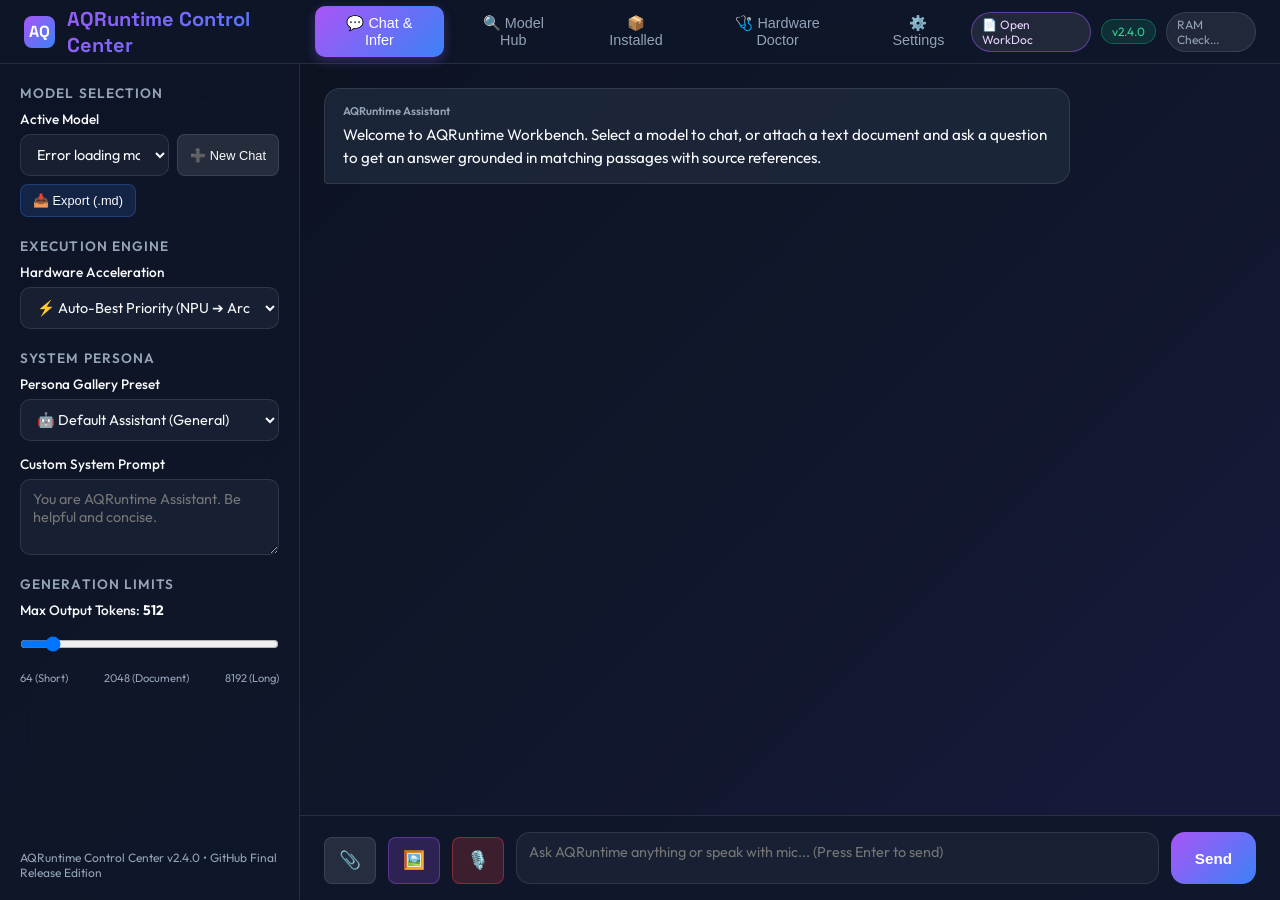
==== commit aafc0653: "feat: add AQRuntime WorkDoc, Cloud Run deployment, dual-mode Cloud/Local runtime, and 47 acceptance " ====
--- a/src/aqruntime/server/ui/index.html
+++ b/src/aqruntime/server/ui/index.html
@@ -364,7 +364,8 @@
     </div>
 
     <div class="header-badges">
-      <span class="badge badge-status">v1.0.0</span>
+      <a href="/workdoc" class="badge" style="color: #e9d5ff; text-decoration: none; border-color: rgba(168,85,247,.5);">📄 Open WorkDoc</a>
+      <span class="badge badge-status">v2.4.0</span>
       <span class="badge" id="hw-badge">RAM Check...</span>
     </div>
   </header>
@@ -441,7 +442,7 @@
           <div class="chat-messages" id="chat-messages">
             <div class="message assistant">
               <div class="message-meta">AQRuntime Assistant</div>
-              Welcome to AQRuntime Control Center v2.4! Select an installed model, adjust max output tokens, attach files 📎/images 🖼️, speak with mic 🎙️, listen to responses 🔊, and start chatting locally.
+              Welcome to AQRuntime Workbench. Select a model to chat, or attach a text document and ask a question to get an answer grounded in matching passages with source references.
             </div>
           </div>
           <div class="typing-indicator" id="typing-indicator">Model is thinking...</div>
@@ -460,7 +461,7 @@
           <div class="chat-input-area">
             <input type="file" id="file-input" style="display: none;" onchange="handleFileSelected(event)" accept=".txt,.py,.json,.md,.log,.csv,.c,.cpp,.h">
             <input type="file" id="image-input" style="display: none;" onchange="handleImageSelected(event)" accept="image/*">
-            <button class="btn-action" style="padding: 12px 14px; font-size: 1.1rem;" title="Attach Code/Text File" onclick="document.getElementById('file-input').click()">📎</button>
+            <button class="btn-action" style="padding: 12px 14px; font-size: 1.1rem;" title="Attach a work document for source-grounded Q&A" onclick="document.getElementById('file-input').click()">📎</button>
             <button class="btn-action" style="padding: 12px 14px; font-size: 1.1rem; background: rgba(168,85,247,0.2); border-color: rgba(168,85,247,0.4);" title="Attach Image for Vision AI" onclick="document.getElementById('image-input').click()">🖼️</button>
             <button class="btn-action" id="btn-mic" style="padding: 12px 14px; font-size: 1.1rem; background: rgba(239,68,68,0.2); border-color: rgba(239,68,68,0.4);" title="Record Voice with Microphone" onclick="toggleVoiceRecording()">🎙️</button>
             <textarea id="user-input" placeholder="Ask AQRuntime anything or speak with mic... (Press Enter to send)"></textarea>
@@ -714,6 +715,11 @@
     function handleFileSelected(event) {
       const file = event.target.files[0];
       if (!file) return;
+      if (file.size > 2 * 1024 * 1024) {
+        alert('For this prototype, attach a text file smaller than 2 MB.');
+        clearFileAttachment();
+        return;
+      }
 
       const ext = file.name.split('.').pop().toLowerCase();
       if (['docx', 'doc', 'pdf', 'zip', 'exe', 'png', 'jpg', 'jpeg', 'xlsx'].includes(ext)) {
@@ -732,13 +738,15 @@
           return;
         }
 
-        const MAX_ATTACHMENT_CHARS = 4500;
+        const MAX_ATTACHMENT_CHARS = 100000;
         if (text.length > MAX_ATTACHMENT_CHARS) {
-          text = text.substring(0, MAX_ATTACHMENT_CHARS) + `\n\n[⚠️ Catatan: Lampiran dipotong otomatis pada ${MAX_ATTACHMENT_CHARS} karakter agar aman dari batas Context Window 2048 token]`;
+          text = text.substring(0, MAX_ATTACHMENT_CHARS);
+          alert(`This document is larger than ${MAX_ATTACHMENT_CHARS.toLocaleString()} characters. Only the first ${MAX_ATTACHMENT_CHARS.toLocaleString()} characters will be analyzed.`);
         }
 
         attachedFileContent = text;
-        document.getElementById('file-attachment-name').innerText = `${file.name} (${(file.size / 1024).toFixed(1)} KB)`;
+        document.getElementById('file-attachment-name').innerText = `${file.name} (${(file.size / 1024).toFixed(1)} KB) · WorkDoc Q&A ready`;
+        userInput.placeholder = 'Ask a question about the attached document...';
         document.getElementById('file-attachment-preview').style.display = 'block';
       };
       reader.readAsText(file);
@@ -749,6 +757,7 @@
       attachedFileName = null;
       document.getElementById('file-input').value = '';
       document.getElementById('file-attachment-preview').style.display = 'none';
+      userInput.placeholder = 'Ask AQRuntime anything or speak with mic... (Press Enter to send)';
     }
 
     function applyPersonaPreset() {
@@ -854,28 +863,70 @@
     function appendMessage(role, text, telemetry = null, imageBase64 = null) {
       const msg = document.createElement('div');
       msg.className = `message ${role}`;
-      let badgeHtml = '';
-      let ttsBtnHtml = '';
+      const meta = document.createElement('div');
+      meta.className = 'message-meta';
+      meta.textContent = role === 'user' ? 'You' : 'AQRuntime Assistant';
+      msg.appendChild(meta);
+      if (imageBase64) {
+        const image = document.createElement('img');
+        image.src = imageBase64;
+        image.alt = 'Attached image';
+        image.style.cssText = 'max-height:160px;border-radius:6px;border:1px solid rgba(255,255,255,0.2);margin-bottom:8px;';
+        msg.appendChild(image);
+      }
+      const body = document.createElement('div');
+      body.style.whiteSpace = 'pre-wrap';
+      body.textContent = String(text || '');
+      msg.appendChild(body);
       if (role === 'assistant') {
-        const cleanText = text.replace(/'/g, "\\'").replace(/"/g, '&quot;').replace(/\n/g, ' ');
-        ttsBtnHtml = `<button onclick="readAloudText('${cleanText}')" style="background: rgba(245,158,11,0.15); border: 1px solid rgba(245,158,11,0.4); border-radius: 4px; color: #fbbf24; font-size: 0.72rem; padding: 2px 8px; cursor: pointer;" title="Read response aloud with voice">🔊 Read Aloud</button>`;
-      }
-      if (role === 'assistant' && telemetry) {
-        badgeHtml = `<div style="font-size: 0.72rem; margin-top: 8px; padding-top: 4px; border-top: 1px solid rgba(255,255,255,0.08); color: var(--primary-light); display: flex; align-items: center; justify-content: space-between;"><span>⚡ ${telemetry.tokens_per_second || 0} tok/s &bull; ${telemetry.latency_seconds || 0}s latency &bull; ~2.1 GB RAM</span>${ttsBtnHtml}</div>`;
-      } else if (role === 'assistant') {
-        badgeHtml = `<div style="margin-top: 8px; display: flex; justify-content: flex-end;">${ttsBtnHtml}</div>`;
-      }
-      let imgHtml = '';
-      if (imageBase64) {
-        imgHtml = `<div style="margin-bottom: 8px;"><img src="${imageBase64}" style="max-height: 160px; border-radius: 6px; border: 1px solid rgba(255,255,255,0.2);"></div>`;
-      }
-      msg.innerHTML = `
-        <div class="message-meta">${role === 'user' ? 'You' : 'AQRuntime Assistant'}</div>
-        ${imgHtml}
-        <div>${text.replace(/\n/g, '<br>')}</div>
-        ${badgeHtml}
-      `;
+        const footer = document.createElement('div');
+        footer.style.cssText = 'font-size:0.72rem;margin-top:8px;padding-top:6px;border-top:1px solid rgba(255,255,255,0.08);display:flex;align-items:center;justify-content:space-between;gap:12px;';
+        if (telemetry) {
+          const performance = document.createElement('span');
+          performance.textContent = `⚡ ${Number(telemetry.tokens_per_second || 0)} tok/s • ${Number(telemetry.latency_seconds || 0)}s latency`;
+          footer.appendChild(performance);
+        }
+        const speak = document.createElement('button');
+        speak.textContent = '🔊 Read Aloud';
+        speak.title = 'Read response aloud with voice';
+        speak.style.cssText = 'background:rgba(245,158,11,0.15);border:1px solid rgba(245,158,11,0.4);border-radius:4px;color:#fbbf24;font-size:0.72rem;padding:2px 8px;cursor:pointer;';
+        speak.addEventListener('click', () => readAloudText(String(text || '')));
+        footer.appendChild(speak);
+        msg.appendChild(footer);
+      }
       chatMessages.appendChild(msg);
+      chatMessages.scrollTop = chatMessages.scrollHeight;
+      return msg;
+    }
+
+    function appendWorkDocSources(sources, groundingStatus) {
+      const panel = document.createElement('div');
+      panel.className = 'message assistant';
+      panel.style.cssText = 'margin-top:-10px;border-top:2px solid rgba(59,130,246,0.35);';
+      const heading = document.createElement('strong');
+      heading.textContent = groundingStatus === 'grounded' ? 'Document evidence' : 'Source check';
+      panel.appendChild(heading);
+      const status = document.createElement('div');
+      status.style.cssText = 'font-size:0.8rem;margin:6px 0 10px;color:var(--text-muted,#94a3b8);';
+      status.textContent = groundingStatus === 'grounded'
+        ? 'The model cited retrieved passages. Check the excerpts below against the original file.'
+        : groundingStatus === 'insufficient_evidence'
+          ? 'No matching passage was found, so the assistant did not answer from this document.'
+          : 'The model did not include a valid source citation. Treat its answer as unverified.';
+      panel.appendChild(status);
+      (sources || []).forEach(source => {
+        const item = document.createElement('div');
+        item.style.cssText = 'padding:8px;margin-top:6px;border-radius:6px;background:rgba(15,23,42,0.45);font-size:0.8rem;';
+        const label = document.createElement('div');
+        label.style.fontWeight = '600';
+        label.textContent = `[${source.source_id}] ${source.filename} · characters ${source.start_char}–${source.end_char}`;
+        const excerpt = document.createElement('div');
+        excerpt.style.cssText = 'margin-top:4px;white-space:pre-wrap;';
+        excerpt.textContent = source.excerpt;
+        item.append(label, excerpt);
+        panel.appendChild(item);
+      });
+      chatMessages.appendChild(panel);
       chatMessages.scrollTop = chatMessages.scrollHeight;
     }
 
@@ -885,12 +936,20 @@
       if (!text && !attachedFileContent && !attachedImageBase64) return;
       if (!selectedModel) return;
 
+      if (attachedFileContent && !text) {
+        alert('Write a question about the attached document before sending.');
+        return;
+      }
+      if (attachedFileContent && attachedImageBase64) {
+        alert('Please ask about one attachment at a time. Remove either the text document or the image first.');
+        return;
+      }
+
       const sendingImage = attachedImageBase64;
-      if (attachedFileContent) {
-        text = `[Attached File: ${attachedFileName}]\n\`\`\`\n${attachedFileContent}\n\`\`\`\n\n${text}`;
-      }
-
-      appendMessage('user', text || "Jelaskan gambar ini", null, sendingImage);
+      const sendingDocument = attachedFileContent;
+      const sendingFilename = attachedFileName;
+      const question = text;
+      appendMessage('user', question || (sendingDocument ? `Question about ${sendingFilename}` : 'Jelaskan gambar ini'), null, sendingImage);
       userInput.value = '';
       clearFileAttachment();
       clearImageAttachment();
@@ -906,26 +965,44 @@
       }
 
       const maxTokens = parseInt(document.getElementById('max-tokens-slider').value) || 512;
+      const customSystemPrompt = (systemPromptInput && systemPromptInput.value || '').trim();
+      const chatMessagesPayload = [];
+      if (customSystemPrompt) {
+        chatMessagesPayload.push({ role: 'system', content: customSystemPrompt });
+      }
+      chatMessagesPayload.push({ role: 'user', content: msgContentPayload });
 
       try {
-        const res = await fetch('/v1/chat/completions', {
+        const isDocumentQuestion = Boolean(sendingDocument);
+        const res = await fetch(isDocumentQuestion ? '/api/workdoc/ask' : '/v1/chat/completions', {
           method: 'POST',
           headers: { 'Content-Type': 'application/json' },
-          body: JSON.stringify({
+          body: JSON.stringify(isDocumentQuestion ? {
             model: selectedModel,
-            runtime: document.getElementById('runtime-select').value,
+            provider: document.getElementById('runtime-select').value,
             max_tokens: maxTokens,
-            messages: [{ role: 'user', content: msgContentPayload }]
+            filename: sendingFilename,
+            document_text: sendingDocument,
+            question: question
+          } : {
+            model: selectedModel,
+            provider: document.getElementById('runtime-select').value,
+            max_tokens: maxTokens,
+            messages: chatMessagesPayload
           })
         });
         const data = await res.json();
         typingIndicator.style.display = 'none';
         btnSend.disabled = false;
 
-        if (data.choices && data.choices[0]) {
+        if (isDocumentQuestion && data.answer) {
+          appendMessage('assistant', data.answer, data.performance);
+          appendWorkDocSources(data.sources, data.grounding_status);
+        } else if (data.choices && data.choices[0]) {
           appendMessage('assistant', data.choices[0].message.content, data.performance);
         } else if (data.error) {
-          appendMessage('assistant', `[Error]: ${data.error}`);
+          const errorText = typeof data.error === 'string' ? data.error : (data.error.message || JSON.stringify(data.error));
+          appendMessage('assistant', `[Error]: ${errorText}`);
         }
       } catch (err) {
         typingIndicator.style.display = 'none';
